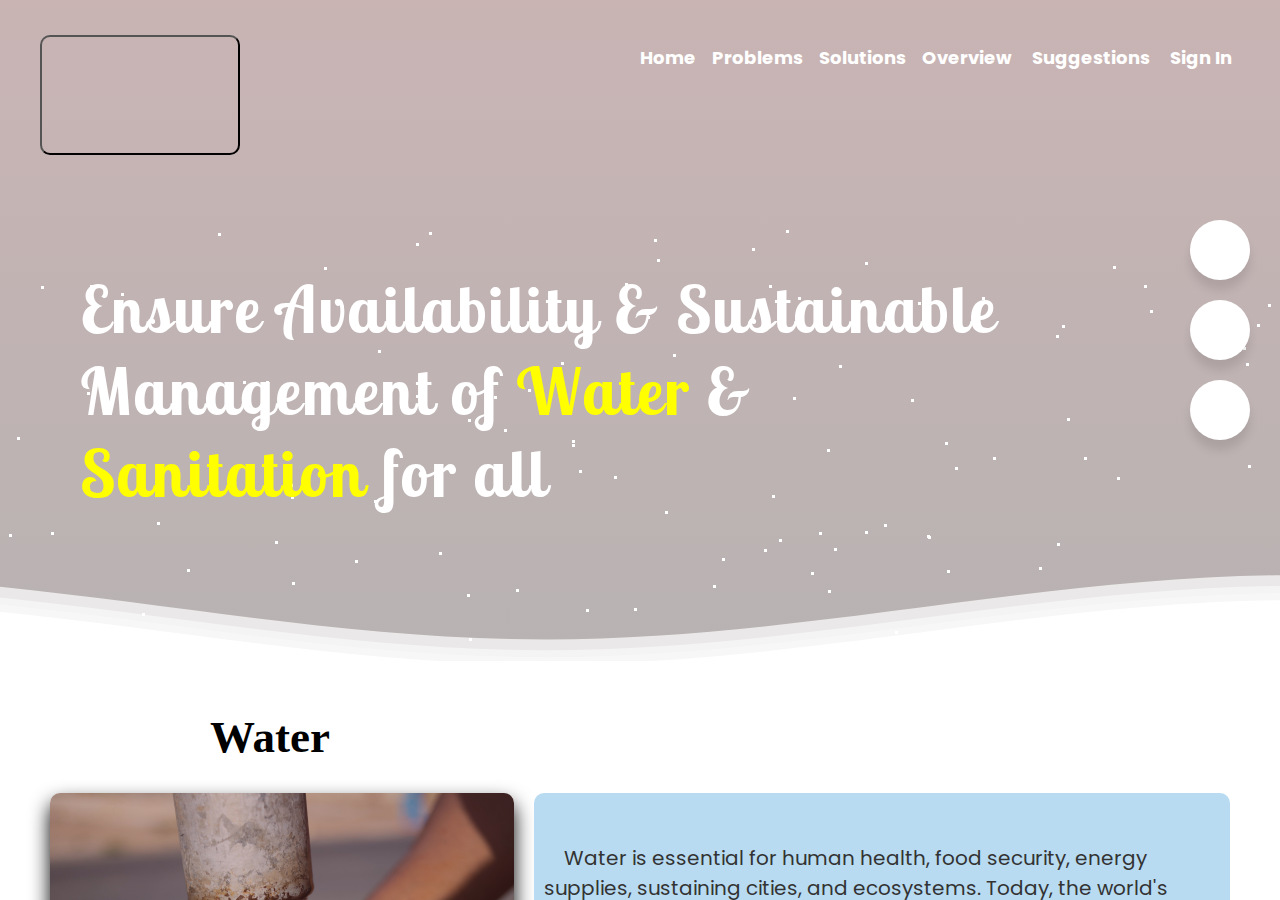
==== Index.html @ 3f7d1d8a "link" ====
<html>
    <head>

        <title>Save Aqua For a Better Future</title>

        <meta name="viewport" content="device-width,initial-scale=1">

        <link rel="stylesheet" href="Index1.css">
        <link rel="stylesheet" href="Index2.css">
        <link rel="stylesheet" href="Index3.css">
        <link rel="stylesheet" href="Index4.css">
        <link rel="stylesheet" href="Index5.css">

        <link rel="preconnect" href="https://fonts.googleapis.com">
        <link rel="preconnect" href="https://fonts.gstatic.com" crossorigin>
        <link href="https://fonts.googleapis.com/css2?family=Lobster+Two:ital@1&display=swap" rel="stylesheet">

        <link href='https://fonts.googleapis.com/css?family=Poppins' rel='stylesheet'>

        <script src="https://kit.fontawesome.com/a54d2cbf95.js" ></script>

        <link rel="shortcut icon" type="image" href="Images/waterdrop.png" />
        
        
    </head>
    <body>

      <div class="loadack">
        <div id="loader">
        </div>
      </div>

        <div id="hero">
            <div class="nav-bar">
                    <div class="nav-logo">
                        <a href="Index.html"><button class="btn button1"></button></a>
                    </div>
                    <div class="nav-links" id="nav-links">

                        <i id="to-top" class="fas fa-times-circle" onclick="closeMenu()"></i>

                        <ul>
                          <div class="dropdown">
                            <li><a id="link1" href="Index.html" class="hometab">Home</a>
                              <div class="dropdown-content">
                                <a href="#container1">Water</a>
                                <a href="#container4">Sanitation</a>
                                <a href="#container6">Importance</a>
                                <a href="#container7">Water Resources</a>
                              </div>
                          </div>  
                          </li>

                          <div class="dropdown">
                            <li><a id="link1" href="Problems/problem.html">Problems</a>
                              <div class="dropdown-content">
                                <a href="Problems/Problem.html#problemcon1">Water pollution</a>
                                <a href="Problems/Problem.html#problemcon2">water contamination ways</a>
                                <a href="Problems/Problem.html#problemcon3">Poor Sanitation</a>
                                <a href="Problems/Problem.html#problemcon4">Causes of poor sanitation</a>
                              </div>
                          </div>  
                            </li>

                          <div class="dropdown">
                            <li><a id="link1" href="Solutions/solutions.html">Solutions</a>
                              <div class="dropdown-content">
                                <a href="Solutions/solutions.html#sol1">Water</a>
                                <a href="Solutions/solutions.html#sol2">Sanitation</a>
                              </div>
                          </div>  
                            </li>

                            <li><a id="link1" href="Overview/Overview.html">Overview</a>
                            </li>

                            <li><a id="link1" href="Suggestions/Suggestions.html">Suggestions</a>
                            </li>

                            <li><a id="link1" href="login.php">Sign In</a>
                            </li>

                        </ul>
                    </div>

                    <i id="to-top" class="fas fa-bars" onclick="showMenu()"></i>

                    <div class="head">
                      <div class="media-icons ">
                        <div class="wrapper">
                            <div class="button">
                                <div class="icon">
                                <i class="fab fa-facebook-f"></i>
                                </div>
                                <a href="https://www.facebook.com/Save-Aqua-For-A-Better-Future-103062902125632">
                            <span>Facebook</span></a>
                            </div>
                
                            <div class="button">
                                <div class="icon">
                                <i class="fab fa-youtube"></i>
                                </div>
                                <a href="https://www.youtube.com/channel/UCUl_fnrluEpWDQ3urYv_iQg">
                            <span>YouTube</span></a>
                            </div>

                            <div class="button">
                              <div class="icon">
                              <i class="fa fa-globe"></i>
                              </div>
                              <a href="https://sdgs.un.org/goals/goal6">
                          <span>SDG GOAL</span></a>
                          </div>
                
                        </div>
                        </div>
                    </div>

                 </div>

            <div id="stars"></div>

            <div class="banner-title">
                  <h1> Ensure Availability & Sustainable<br>
                       Management of <span>Water</span> & <span>Sanitation</span> for all</h1>
            </div>

            <svg class="waves" xmlns="http://www.w3.org/2000/svg" xmlns:xlink="http://www.w3.org/1999/xlink" viewBox="0 24 150 28" preserveAspectRatio="none" shape-rendering="auto">

              <defs><path id="gentle-wave" d="M-160 44c30 0 58-18 88-18s 58 18 88 18 58-18 88-18 58 18 88 18 v44h-352z" /></defs>

              <g class="parallax">

                  <use xlink:href="#gentle-wave" x="48" y="0" fill="rgba(255,255,255,0.7" />

                  <use xlink:href="#gentle-wave" x="48" y="3" fill="rgba(255,255,255,0.5)" />

                  <use xlink:href="#gentle-wave" x="48" y="5" fill="rgba(255,255,255,0.3)" />

                  <use xlink:href="#gentle-wave" x="48" y="7" fill="#fff" />

              </g>

            </svg>

            <div id="container1">
                <div class="contents">
                    <h1>Water</h1>

                    <div class="container1a">

                    <div class="container1b">
                      <h4>"If there is magic on this planet,<br> it is contained in water"</h4>
                    </div>

                    <div class="container1c">
                    <p> 
                        &nbsp;&nbsp;&nbsp;&nbsp;Water is essential for human health, food security, energy supplies, sustaining cities, and ecosystems.
                        Today, the world's water systems are facing a growing crisis, threatened by overuse, pollution, and climate change. 
                        Communities all over the world are experiencing extreme events, droughts, and floods.
                        <br><br>
                        &nbsp;&nbsp;&nbsp;&nbsp;You can't live without water. No one can survive without water. But recently, it turns out that people 
                        in big cities don't care about the problem. But still, there are many places on earth where people can't even get safe drinking water 
                        and also without water there will be a huge disaster in health of people. Being a responsible human being it is our duty 
                        to protect the entire water system of the planet earth.
                        </p>
                      </div>
                      </div>
                </div>
            </div>

            <div class="container2">
                <div class="contents">
                        <p>Distribution of the Earth’s Water
                        The Earth is known as the "Blue Planet" because water covers 71 percent of its surface. 
                        Water may also be found under the earth's surface and as water vapor in the atmosphere. Water is a scarce resource.
                        The world contains a lot of water, but only a tiny fraction of it (approximately 0.3 percent) is useable by people.
                        </p>
                </div>
                <div id="stars"></div>
            </div>

            <div class="break"></div>            

            <div class="container3">
                <div class="contents">
                    <div class="slider">
                        <div class="slides">
                             <input type="radio" name="radio-btn" id="radio1">
                             <input type="radio" name="radio-btn" id="radio2">
                             <input type="radio" name="radio-btn" id="radio3">
                             <input type="radio" name="radio-btn" id="radio4">
          
                             <div class="slide first">
                               <img src="Images/6.jpg" alt="">
                             </div>
          
                             <div class="slide">
                              <img src="Images/5.jpg" alt="">
                            </div>
          
                            <div class="slide">
                              <img src="Images/4.jpg" alt="">
                            </div>
          
                            <div class="slide">
                              <img src="Images/3.jpg" alt="">
                            </div>
          
                            <div class="navigation-auto">
                              <div class="auto-btn1"></div>
                              <div class="auto-btn2"></div>
                              <div class="auto-btn3"></div>
                              <div class="auto-btn4"></div>
                            </div>        
                        </div>
                            <div class="navigation-manual">
                              <label for="radio1" class="manual-btn"></label>
                              <label for="radio2" class="manual-btn"></label>
                              <label for="radio3" class="manual-btn"></label>
                              <label for="radio4" class="manual-btn"></label>
                            </div>
                          </div>
                          <div id="stars"></div>
                </div>
            </div>

            <div class="main1">
            <div id="container4">
                <div class="contents">
                    <h1>Sanitation</h1>
                  <p>
                    &nbsp; &nbsp; &nbsp;Sanitation is the process of keeping places clean and healthy, especially by providing a sewage system 
                    and a clean water supply. Preventing human contact with feces is part of sanitation, as is hand washing with soap. 
                    Sanitation systems aim to protect human health by providing a clean environment that will stop the transmission of disease, 
                    especially through the fecal–oral route.<br><br>
                    &nbsp; &nbsp; &nbsp;For example, diarrhea, a main cause of malnutrition and stunted growth in 
                    children, can be reduced through adequate sanitation. Basic sanitation entails having access to facilities for the safe disposal of 
                    human waste (feces and urine), as well as the ability to maintain sanitary conditions through garbage 
                    collection, industrial/hazardous waste management, and wastewater treatment and disposal.
                  </p>
                </div>
            </div>
          </div>
            
            <div class="container11">
              <div class="container12">
              <img src="Images/7.jpg" alt="">
              <div id="stars"></div>
            </div>
            </div>

            <div class="main2">
            <div id="container6">
                <div class="contents">
                  <h1>Importance Of Water & Sanitation</h1>
                  <p>
                    
                    <span id="s1">Did you know that each year, nearly 2.2 billion people do not have the access to safe and clean water?</span>
                    <br><br>
                    &nbsp;&nbsp;&nbsp;And furthermore nearly 1.37 billion people do not have handwashing facilities at home.
                    Lots of people across the world continue to lack access to safe and clean drinking water. Human existence depends on clean water.
                    Access to clean and safe water help people to stay healthy and protected from illness, grow food and prosper in vulnerable areas.
                    <br><br><br>
                    <span id="s2">Safe drinking water and lack of sanitation affect all aspects of life:</span> 
                    <br><br>
                    <span id="s1">• Access to safe drinking water affects health </span>
                    <br><br>
                    &nbsp;&nbsp;&nbsp;&nbsp;&nbsp;&nbsp;Almost two billion people worldwide depend on health facilities without adequate services, base water. 
                    As we all know, washing hands with soap has proven to be one of the best preventative measures available to save lives, but the reality 
                    is that globallyone in six healthcare facilities (16%) is healthy without functional hand sanitizer at the point of 
                    service or toilet.
                    <br><br>
                    <span id="s1">• Access to drinking water affects education </span>
                    <br><br>
                    &nbsp;&nbsp;&nbsp;&nbsp;&nbsp;&nbsp;Without drinking water, children often mustmiss school (584 million children lack basic 
                    drinking water in school), fall behind and drop out of school. Access to basic water, sanitation and hygiene (WASH) is 
                    widely recognized as an essential part of a healthy learning environment. For adolescent girls, schools provide an important entry 
                    point to overcome barriers to menstrual hygiene management (MHM), especially if they are struggling to manage their periods with 
                    dignity and confidence in an unsuccessful school environment. not full MHM support, let alone privacy, cleanliness and secure facilities.
                  
                  </p>
                    
                </div>
            </div>
            </div>

            <div class="container13">
              <div class="container13a">
                <h4>"A drop of water is worth more than<br>a sack of gold to a thirsty man"</h4>
                <div id="stars"></div>
              </div>
              <div class="container13b">   
                <h4>"You will never solve poverty without solving <br>water and sanitation"</h4>   
                <div id="stars"></div>         
              </div>
            </div>

            <div class="main3">
            <div id="container7">
              <div class="contents">
                <h1>Water Resources</h1>
                       <p>
                        &nbsp;&nbsp;&nbsp;&nbsp;&nbsp;&nbsp;Water resources are natural resources of water that are potentially useful as a source of water supply. 
                        Natural sources of fresh water include surface water, under river flow, groundwater and frozen water. Artificial sources of fresh water can 
                        include treated wastewater (reclaimed water) and desalinated seawater.
                        <br><br>
                        &nbsp;&nbsp;&nbsp;&nbsp;&nbsp;&nbsp;Of these, the resources most available for use are the waters of the oceans, rivers, and lakes other 
                        available water resources include groundwater and deep subsurface waters and glaciers and permanent snowfields. We are responsible for 
                        protect those water resources. 
                       </p>
              </div>
          </div>
          </div>

          <div class="container5">
            <div class="contents">
                <div class="slider">
                    <div class="slides">
                         <input type="radio" name="radio-btn" id="radio5">
                         <input type="radio" name="radio-btn" id="radio6">
                         <input type="radio" name="radio-btn" id="radio7">
                         <input type="radio" name="radio-btn" id="radio8">
      
                         <div class="slide first">
                           <img src="Images/10.jpg" alt="">
                         </div>
      
                         <div class="slide">
                          <img src="Images/11.jpg" alt="">
                        </div>
      
                        <div class="slide">
                          <img src="Images/12.jpg" alt="">
                        </div>
      
                        <div class="slide">
                          <img src="Images/13.jpg" alt="">
                        </div>
      
                        <div class="navigation-auto">
                          <div class="auto-btn1"></div>
                          <div class="auto-btn2"></div>
                          <div class="auto-btn3"></div>
                          <div class="auto-btn4"></div>
                        </div>        
                    </div>
                        <div class="navigation-manual">
                          <label for="radio5" class="manual-btn"></label>
                          <label for="radio6" class="manual-btn"></label>
                          <label for="radio7" class="manual-btn"></label>
                          <label for="radio8" class="manual-btn"></label>
                        </div>
                      </div>
                      <div id="stars"></div>
            </div>
        </div>

        <div></div>

        <div class="container8">
          <div class="contents">
            <a href="Index.html"><button class="top"><img src="https://cdn2.iconfinder.com/data/icons/music-player-icons-filled/46/Drop_Up-512.png" alt=""></button></a>
          </div>
      </div>

      <section  class="back">
        <hr class="line">
         
        <div class="contact">
                  <div id="content1"><span class="contacttext">CONTACTS</span><pre class="underline">__________________________</pre>
                  <span class="allto">All to contact us</span></div>
         
                  <div id="content2">
                  <div class="contactinfo">
                  <h4>Our Address</h4>
                    <ul style="list-style:none; text-align:center;">
                       <li>
                           <i class="fa fa-map-marker fa-lg"></i>&nbsp
                              NSBM Green University<br>
                       Pitipana - Thalagala Rd,<br> Homagama</li><br>
         
                      <li><i class="fa fa-phone"></i>&nbsp +1 - 2344567890</li><br>
         
                      <li><i class="fa fa-envelope"></i>&nbsp saveaqua2021@gmail.com</li>
                    </ul>
                  </div>
                  </div>
         
        <div id="content3" action="" method="">
          <h4>Write To Us</h4>
          <br>
          <p>
             How can we protect water?<br>
             What are the benefits of proper sanitation?<br> 
             Do you have any ideas, suggestions, questions or anything?<br>
             You are free to write anything for us...
          </p>
          <br>
          <a href="Suggestions/Suggestions.html"><input type="submit" name="send" class="btn2" style="visibility: visible;" value="WRITE"></a>
        </div>
        </div>

        </section>
         
        <div class="container">
         
          <div id="content10">
            <h2>Useful Links</h2>
            <br>
            <p>
            <ul>
              <li><a href="Index.html" class="hometab"><i class="fas fa-home"></i></i></i>&nbsp;Home</a></li>
              <li><a href="Problems/problem.html"><i class="fas fa-question"></i></i>&nbsp;Problems</a></li>
              <li><a href="Solutions/Solutions.html"><i class="fas fa-tools"></i></i>&nbsp;Solutions</a></li>
              <li><a href="Overview/Overview.html"><i class="fas fa-search"></i></i>&nbsp;Overview</a></li>
              <li><a href="Suggestions/Suggestions.html"><i class="fas fa-comments"></i></i>&nbsp;Suggestions</a></li>
            </ul>
          </p>
          </div>
          <div id="content12">
            <h2>Follow Us</h2>
            <br>
                <ul>
                  <li><a href="https://www.facebook.com/Save-Aqua-For-A-Better-Future-103062902125632"><i class="fab fa-facebook"></i>&nbsp;Facebook</a></li>
                  <li><a href="https://www.youtube.com/channel/UCUl_fnrluEpWDQ3urYv_iQg"><i class="fab fa-youtube"></i>&nbsp;YouTube</a></li>
                  <li><a href="mailto:saveaqua2021@gmail.com"><i class="fas fa-envelope"></i>&nbsp;Gmail</a></li>
                  <li><a href="https://sdgs.un.org/goals/goal6"><i class="fas fa-globe-americas"></i>&nbsp;SDG</a></li>
                </ul>
          </div>
            <div id="content13">
          <h2>Technologies</h2><br>
          <ul>
              <li>HTML</li><br>
              <li>CSS</li><br>
              <li>PHP</li><br>
              <li>SQL</li><br>
              <li>Bootstrap</li><br>
        
            </ul>
         
        </div>

          <div class="footer">
            <h3>Copyright © 2021 - Designed & Developed by <span>WEB Application Development Group 07</span><h3></div>
              <div id="stars"></div>
        </div>

    

        </div>

        <script>

          let spinnerWrapper = document.querySelector('.loadack');
           
           window.addEventListener('load', function () {
          spinnerWrapper.parentElement.removeChild(spinnerWrapper);
          });
           
          </script>

        

        <script src="Index.js"></script> 

      <script>
          var show = document.getElementById("nav-links")
          function showMenu()
          {
               show.style.right="0";
          }
          function closeMenu()
          {
               show.style.right="-200px";
          }
      </script>


    </body>
</html>
---- Index1.css ----
.nav-links ul
{
    display: inline;
    float: right;
}
.nav-links ul li
{
    list-style: none;
    display: inline-block;
    padding: 4px 8px;
}
.nav-links ul a
{
    color: white;
    text-decoration: none;
    font-size: 18;
    font-family:'Poppins';
    font-weight: bold;
}
.nav-links ul li::after
{
    content: '';
    width: 0;
    height: 2px;
    background: yellow;
    display: block;
    margin: auto;
    transition: 0.5s;
}
.nav-links ul li:hover::after
{
    width: 100%;
}
.banner-title h1
{
    font-size: 65px;
    margin-bottom: 30px;
    margin-left: 40px;
    margin-right: 250px;
    font-weight: bold;
    font-family: 'Lobster Two', cursive;
    letter-spacing: 2;
}
.banner-title h1 span
{
    color: yellow;
    font-family: 'Lobster Two', cursive;
}
.nav-bar .fas
{
    margin: 45px 23px;
    display: block;
    color: white;
    font-size: 30px;
    cursor: pointer;
    padding: 8px;
}

.contents a
{
    text-decoration: none;
    color: black;
    font-size: 13px;
    margin: 0 10px;
}
.contents p
{
    margin-top: 10px;
    padding-top: 40px;
}
.nav-bar .fas
{
    display: none;
}
.container10 h3
{
    color: white;
    margin-top: 40px;
    text-align: center;
}
#container1 h1
{
    margin-top: 40px;
    margin-left: 200px;
    font-weight: 700;
    font-size: 45;
    font-family: 'Kaisei HarunoUmi', serif;
}
.container1b h4
{
    font-size: 24;
    font-family: montserrat;
    color: white;
    text-align: center;
    padding-top: 350px;
    font-weight: bold;
}
.container1c p
{
    font-family:'Poppins';
    font-size: 20;
    margin-left: 10px;
}
.container2 p
{
    text-align: center;
    font-weight: bold;
    font-family:'Poppins';
    font-size: 24;
    margin-left: 100px;
    margin-right: 100px;
    margin-top: 30px;
    line-height: 1.2;
    color: white;
}
#container4 p
{
    font-family:'Poppins';
    margin-left: 150px;
    margin-right: 150px;
    margin-top: 30px;
    font-size: 20;
}
#container4 h1
{
    margin-top: 40px;
    margin-left: 200px;
    font-weight: 700;
    font-size: 45;
    font-family: 'Kaisei HarunoUmi', serif;
}
#container6 p
{
    font-family:'Poppins';
    margin-left: 150px;
    margin-right: 150px;
    margin-top: 30px;
    font-size: 18;
    line-height: 1.3;
}
#container6 h1
{
    margin-top: 40px;
    margin-left: 200px;
    font-weight: 700;
    font-size: 45;
    font-family: 'Kaisei HarunoUmi', serif;
}
#container6 p #s1
{
    font-size: 26;
    font-weight: bold;
}
#container6 p #s2
{
    font-size: 24;
    font-weight: bold;
}
#container7 h1
{
    margin-top: 40px;
    margin-left: 200px;
    font-weight: 700;
    font-size: 45;
    font-family: 'Kaisei HarunoUmi', serif;
}
#container7 p
{
    font-family:'Poppins';
    margin-left: 150px;
    margin-right: 150px;
    font-size: 22;
}
.container12 img
{
    width: 100%;
    height: auto;
    border-radius: 10px;
}
.container13a h4
{
    font-size: 24;
    font-family: montserrat;
    color: white;
    text-align: center;
    padding-top: 430px;
    font-weight: bold;
}
.container13b h4
{
    font-size: 24;
    font-family: montserrat;
    color: white;
    text-align: center;
    padding-top: 400px;
    font-weight: bold;
}
#content10 a
{
    text-decoration: none;
    color: white;
}
#content10 a:hover
{
    color: yellow;
    font-weight: bold;
}
#content12 a
{
    text-decoration: none;
    color: white;
}
#content12 a:hover
{
    color: yellow;
    font-weight: bold;
}
---- Index2.css ----
*
{
    margin: 0;
    padding: 0;
    font-family: sans-serif;
}
#hero
{
    height: 100vh;
    width: 100%;
    background-image:linear-gradient(rgba(121, 67, 67, 0.4),rgba(0,0,0,0.3)),url(Images/2.jpg);
    background-position: center;
    background-size: cover;
    overflow-x: hidden;
    position: relative;
}
.nav-bar
{
    display: flex;
    padding: 40px 40px;
}
.nav-links
{
    flex: 1;
}
.banner-title
{
    margin-left: 40px;
    margin-top: 40px;
    margin-bottom: 120px;
    height: 180px;
    color: white;
    position: relative;
}
.break
{
    height: 100px;
    background-color: rgb(184, 219, 241);
}
#container1
{
    height: 700px;
    background-color: white;
    position: relative;
}
.container1a
{
    display: flex;
}
.container1b
{
    width: 40%;
    background-image:linear-gradient(rgba(121, 67, 67, 0.4),rgba(0,0,0,0.3)),url(Images/1.jpg);
    background-position: center;
    background-size: cover;
    height: 500px;
    margin-left: 40px;
    margin-top: 30px;
    border-radius: 10px;
    box-shadow: 0 10px 20px black;
}
.container1c
{
    width: 60%;
    height: 500px;
    margin-left: 20px;
    margin-right: 40px;
    margin-top: 30px;
    border-radius: 10px;
    background-color: rgb(184, 219, 241);
}
.contents
{
    padding: 10px;
}
.container2
{
    height: 300px;
    background-image: linear-gradient(rgba(121, 67, 67, 0.4),rgba(0,0,0,0.3)),url(Images/Back.jpg);
    background-repeat: no-repeat;
    background-size: cover;
    position: relative;
    max-width: none;
}
.container3
{
    height: 100vh;
    display: flex;
    justify-content: center;
    align-items: center;
    background-color: rgb(184, 219, 241);
}
.main1
{
    background-color: rgb(184, 219, 241);
    height: 700px;
}
#container4
{
    height: 650px;
    background-color: white;
    position: relative;
    margin: 0px 80px 50px 80px;
    border-radius: 10px;
}
.container5
{
    height: 100vh;
    display: flex;
    justify-content: center;
    align-items: center;
    background-color: rgb(184, 219, 241);
    position: relative;
}
.main2
{
    background-color: rgb(184, 219, 241);
    height: 1050px;
}
#container6
{
    height: 1000px;
    background-color: white;
    position: relative;
    margin: 0px 80px 50px 80px;
    border-radius: 10px;
}
.main3
{
    background-color: rgb(184, 219, 241);
    height: 650px;
}
#container7
{
    height: 600px;
    background-color: white;
    position: relative;
    margin: 0px 80px 50px 80px;
    border-radius: 10px;
}
.container8
{
    background-color: rgb(184, 219, 241);
    height: 45px;
}
.container11
{
    height: 600px;
    background-color: rgb(184, 219, 241);
}
.container12
{
    margin-left: 200px;
    margin-right: 200px;
    border: 2px solid white;
    border-radius: 10px;
    box-shadow: 0 10px 20px black;
}
.container13
{
    height: 600px;
    display: flex;
    background-color: rgb(184, 219, 241);
}
.container13a
{
    width: 40%;
    height: 550px;
    margin-left: 40px;
    border-radius: 10px;
    background-image: linear-gradient(rgba(121, 67, 67, 0.4),rgba(0,0,0,0.3)),url(Images/9.jfif);
    background-repeat: no-repeat;
    background-size: cover;
    box-shadow: 0 10px 20px black;
}
.container13b
{
    width: 55%;
    height: 500px;
    margin-left: 20px;
    margin-right: 40px;
    border-radius: 10px;
    background-image: linear-gradient(rgba(121, 67, 67, 0.4),rgba(0,0,0,0.3)),url(Images/8.jpg);
    background-repeat: no-repeat;
    background-size: cover;
    box-shadow: 0 10px 20px black;
}
#c1
{
    width: 100%;
}
#c2
{
    width: 100%;
}
#c3
{
    width: 100%;
}
#c4
{
    width: 100%;
}
#c5
{
    width: 100%;
}
---- Index3.css ----
.container8 .top
{
    border-radius: 5px;
    position: absolute;
    right: 5px;
}
.container8 .top img
{
    height: 30px;
    width: 30px;
}
.btn
{
    width: 200px;
    height: 120px;
    top: -30px;
    left: 0px;
    position: relative;
    border-radius: 10px;
    margin-top: 25px;
    display: block;
}
.btn:hover 
{
    transform: scale(0.98);
}
.button1
{
    background: url(Images/logo.png);
    background-repeat: no-repeat;
    background-size: cover;
}


/*Image slider*/

.slider
{
    width: 800px;
    height: 500px;
    border-radius: 10px;
    overflow: hidden;
}
.slides
{
    width: 500%;
    height: 500px;
    display: flex;
    border-radius: 10px;
}
.slides input
{
    display: none;
}
.slide
{
    width: 20%;
    transition: 2s;
}
.slide img
{
    width: 800px;
    height: 500px;
    border-radius: 10px;
}
.navigation-manual
{
    position: absolute;
    width: 800px;
    margin-top: -40px;
    display: flex;
    justify-content: center;
}
.manual-btn
{
    border: 2px solid white;
    padding: 5px;
    border-radius: 10px;
    cursor: pointer;
    transition: 1s;
}
.manual-btn:not(:last-child)
{
    margin-right: 40px;
}
.manual-btn:hover
{
    background: white;
}
#radio1:checked ~ .first
{
    margin-left: 0;
}
#radio2:checked ~ .first
{
    margin-left: -20%;
}
#radio3:checked ~ .first
{
    margin-left: -40%;
}
#radio4:checked ~ .first
{
    margin-left: -60%;
}
.navigation-auto
{
    position: absolute;
    display: flex;
    width: 800px;
    justify-content: center;
    margin-top: 460px;
}
.navigation-auto div
{
    border: 2px solid white;
    padding: 5px;
    border-radius: 10px;
    transition: 1s;
}
.navigation-auto div:not(:last-child)
{
    margin-right: 40px;
}
#radio1:checked ~ .navigation-auto .auto-btn1
{
    background: white;
}
#radio2:checked ~ .navigation-auto .auto-btn2
{
    background: white;
}
#radio3:checked ~ .navigation-auto .auto-btn3
{
    background: white;
}
#radio4:checked ~ .navigation-auto .auto-btn4
{
    background: white;
}
#radio5:checked ~ .first
{
    margin-left: 0;
}
#radio6:checked ~ .first
{
    margin-left: -20%;
}
#radio7:checked ~ .first
{
    margin-left: -40%;
}
#radio8:checked ~ .first
{
    margin-left: -60%;
}
#radio5:checked ~ .navigation-auto .auto-btn1
{
    background: white;
}
#radio6:checked ~ .navigation-auto .auto-btn2
{
    background: white;
}
#radio7:checked ~ .navigation-auto .auto-btn3
{
    background: white;
}
#radio8:checked ~ .navigation-auto .auto-btn4
{
    background: white;
}

/*Waves starting*/

body {
    margin: 0;
}

h1 {
    font-family: Quicksand, "Segoe UI", sans-serif;
    font-weight: 300;
    font-size: 48px;
}

p {
    font-family: Quicksand, "Segoe UI", sans-serif;
    font-size: 14px;
    color: #333;
}

.header {
    position: relative;
    text-align: center;
    background: -o-linear-gradient(30deg, rgba(84, 58, 183, 1) 0%, rgba(0, 172, 193, 1) 100%);
    background: linear-gradient(60deg, rgba(84, 58, 183, 1) 0%, rgba(0, 172, 193, 1) 100%);
    color: #fff;
}

.inner-header {
    height: 65vh;
    width: 100%;
    margin: 0;
    padding: 0;
}

.content {
    position: relative;
    height: 20vh;
    text-align: center;
    background-color: #fff;
}

.flex {
    display: -webkit-box;
    display: -ms-flexbox;
    display: flex;
    -webkit-box-pack: center;
        -ms-flex-pack: center;
            justify-content: center;
    -webkit-box-align: center;
        -ms-flex-align: center;
            align-items: center;
    text-align: center;
}

.waves {
    position: relative;
    width: 100%;
    height: 15vh;
    margin-bottom: -7px;
    min-height: 100px;
    max-height: 100px;
}

.parallax > use {
    -webkit-animation: moveForever 25s cubic-bezier(.55, .5, .45, .5) infinite;
            animation: moveForever 25s cubic-bezier(.55, .5, .45, .5) infinite;
}

.parallax > use:nth-child(1) {
    -webkit-animation-delay: -2s;
            animation-delay: -2s;
    -webkit-animation-duration: 7s;
            animation-duration: 7s;
}

.parallax > use:nth-child(2) {
    -webkit-animation-delay: -3s;
            animation-delay: -3s;
    -webkit-animation-duration: 10s;
            animation-duration: 10s;
}

.parallax > use:nth-child(3) {
    -webkit-animation-delay: -4s;
            animation-delay: -4s;
    -webkit-animation-duration: 13s;
            animation-duration: 13s;
}

.parallax > use:nth-child(4) {
    -webkit-animation-delay: -5s;
            animation-delay: -5s;
    -webkit-animation-duration: 20s;
            animation-duration: 20s;
}

@-webkit-keyframes moveForever {
    0% {
        -webkit-transform: translate3d(-90px, 0, 0);
                transform: translate3d(-90px, 0, 0);
    }
    100% {
        -webkit-transform: translate3d(85px, 0, 0);
                transform: translate3d(85px, 0, 0);
    }
}

@keyframes moveForever {
    0% {
        -webkit-transform: translate3d(-90px, 0, 0);
                transform: translate3d(-90px, 0, 0);
    }
    100% {
        -webkit-transform: translate3d(85px, 0, 0);
                transform: translate3d(85px, 0, 0);
    }
}

@media (max-width : 768px) {
    h1 {
        font-size: 24px;
    }
    .content {
        height: 30vh;
    }
    .waves {
        height: 40px;
        min-height: 40px;
    }
}
/*Waves ending*/

/*Media Icons*/
.head
{
    overflow: hidden;
}
.media-icons 
{
    z-index: 888;
    position: absolute;
    right: 30px;
    top: 200px;
    display: flex;
    flex-direction: column;
    transition: 0.5s ease;
}
.media-icons a
{
    text-decoration: none;
}
.wrapper .button
{
    display: block;
    height: 60px;
    width: 60px;
    margin-top: 20px;
    overflow: hidden;
    background: #fff;
    border-radius: 50px;
    cursor: pointer;
    box-shadow: 0px 10px 10px rgba(0,0,0,0.1);
    transition: all 0.3s ease-out;
}
.wrapper .button:hover
{
    width: 200px;
}
.wrapper .button .icon
{
    display: inline-block;
    height: 60px;
    width: 60px;
    text-align: center;
    border-radius: 50px;
    box-sizing: border-box;
    line-height: 60px;
    text-align: center;
    transition: all 0.3s ease-out;
}
.wrapper .button:nth-child(1):hover .icon
{
    background: #426782;
}
.wrapper .button:nth-child(2):hover .icon
{
    background: rgb(219, 57, 57);
}
.wrapper .button:nth-child(3):hover .icon
{
    background: rgb(5, 5, 5);
}
.wrapper .button .icon i
{
    font-size: 25px;
    line-height: 60px;
}
.wrapper .button:hover .icon i
{
    color: #fff;
}
.wrapper .button span
{
    font-size: 20px;
    font-weight: 500;
    line-height: 60px;
    margin-left: 10px;
    font-weight: bold;
}
.wrapper .button:nth-child(1) span
{
    color: #426782;
}
.wrapper .button:nth-child(2) span
{
    color: rgb(219, 57, 57);
}
.wrapper .button:nth-child(3) span
{
    color: rgb(13, 13, 14);
}

/*Footer Responsive*/
:root {
    --main-radius: 5px;
    --main-padding: 5px;
  }
  html {
    scroll-behavior: smooth;
  }
  
  * {
    font-family: "Inter", sans-serif;
  }
  
  .container {
    display: grid;
    height: 50vh;
    grid-template-columns: 1fr 1fr 1fr ;
    grid-template-rows: 0.8fr 0.2fr;
    grid-template-areas:"content1 content2 content3"
    "footer footer footer";                    
    grid-gap: 0rem; 
    color: #e6e6e6;
    text-align: center;
  }
  h2, h3
  {
    margin-top: 3vh;
  }
  .container ul
  {
    text-align: center; 
    list-style-type:none;
    line-height: 1.8;
    margin-left: 10px;
  }
  #content13 ul
  {
    text-align: center; 
    list-style-type:none;
    line-height: 0.8;
    margin-left: 10px;
  }
  
  #content10 {
    background: #363940;
    grid-area: content1;
  }
  
  #content12 {
    background: #363940;
    grid-area: content2;
  }
  
  #content13 {
    background: #363940;
    grid-area: content3;
  }
  #content10 p, #content12 p, #content13 p
  {
      color: white;
  }
  
  .footer {
    background: #2d3035;
    grid-area: footer;
  }
  @media only screen and (max-width: 600px) {
    .container {
  
    height: 100vh;
      grid-template-columns: 1fr;
      grid-template-rows: 1fr 1fr 1fr 0.5fr ;
      grid-template-areas:
        "content1"
        "content2"
        "content3"
        "footer";
    }
    ul
    {
      margin-left: 10px;
      text-align: center;
  
    }
  }

  /*Write to us*/
  body{
    margin: 0;
    padding: 0;
  }
  *{
    font-family: montserrat;
  }
  .container h2
  {
    font: normal 26px 'poppins', cursive;
  }
  .contact{
  display: grid;
  height: 80vh; /*chage here to change height*/
  grid-template-columns: 1fr 1fr 1fr 1fr;
  grid-template-rows: 0.2fr 0.5fr;
  grid-template-areas: "content1 content1 content1 content1"
  "content2 content2 content3 content3";
  grid-gap: 0.2rem;
  }
  .line{
    border-top: 3px solid white;
  }
  .back{
    background: linear-gradient(
        rgba(70, 71, 77, 1),
        rgba(6,222,225,0.4)
      );
    color: white;
  }
  
  h4{
    font-size: 1.2rem;
  }
  
  .contacttext{
    font-size: 1.7rem;
    font-weight: bold;
  }
  
  .underline{
    text-decoration: underline;
  }
  
  .allto{
    font-size: 1.5rem;
  }
  
  
  #content1{
    padding: 2rem;
    text-align: center;
    grid-area: content1;
  }
  #content2{
    text-align: center;
    grid-area: content2;
  }
  #content3{
    text-align: center;
    grid-area: content3;
  }
  #content3 p
  {
      color: white;
  }
  
  .input-lg {
  height: 30px;
      padding: 10px 16px;
      font-size: 18px;
  }
  .form-control {
      outline: none;
      display: block;
      width: 90%;
      padding: 6px 12px;
      font-size: 14px;
      line-height: 1.42;
      color: rgba(187, 190, 201, 1);
      background-color: rgba(70, 71, 77, 0.9);
      border: 1px solid rgba(70, 71, 77, 1);
      border-radius: 4px;
  }
  .form-group {
      margin-bottom: 2%;
      margin-left: 5%;
      margin-right: 5%;
  }
  
  .btn2 {
      letter-spacing: 1.5px;
      border: none;
      padding: 6px 12px;
      margin-bottom: 0;
      font-size: 14px;
      font-weight: 400;
      text-align: center;
      width: 20vw;
      color: white;
      background-color: rgba(70, 71, 77, 0.9);
      border: 1px solid rgba(70, 71, 77, 0.9);
      border-radius: 4px;
  }
  .btn2:hover
  {
    background-color: #5390F5;
  }
  
  
  @media (max-width: 700px)  {
  
  .contact{
    width: 100vw;
    height: 132vh;
    grid-template-columns: 1fr;
    grid-template-rows: 0.3fr 0.4fr 0.6fr;
    grid-template-areas: "content1"
    "content2"
    "content3";
  }
  
  }
  @media (max-width: 900px)  
  {
  
  .contact
  {
    width: 100vw;
    height: 132vh;
    grid-template-columns: 1fr;
    grid-template-rows: 0.3fr 0.4fr 0.6fr;
    grid-template-areas: "content1"
    "content2"
    "content3";
  }

  @media (max-width: 300px)  
  {
  
    .contact
    {
      width: 60vw;
      height: 162vh;
    }
  
  }

}

/*dropdown*/

.dropdown {

    float: left;
    overflow: hidden;

  }

  .dropdown-content {

    margin-top: 10px;
    display: none;
    position: absolute;
    background: rgba(0,0,0,0.3);
    min-width: 160px;
    box-shadow: 0px 8px 16px 0px rgba(0,0,0,0.2);
    z-index: 1;

  }


  .dropdown-content a {

    float: none;
    color: black;
    padding: 6px 8px;
    text-decoration: none;
    display: block;
    text-align: left;

  }

  .dropdown-content a:hover {

    background-color: #ddd;
    color: black;

  }
  
  .dropdown:hover .dropdown-content {

    display: block;

  }


  /*responsive dropdown*/

  @media screen and (max-width: 800px) {

    .dropdown .dropbtn {

      display: none;

    }



  }
   @media screen and (max-width: 800px) {

    .dropdown {float: none;}
    .dropdown-content {position: relative;}
    .dropdown .dropbtn 
    {
      display: block;
      width: 100%;
      text-align: left;

    }

  }
 

  @media screen and (max-width: 600px) {

    .dropdown .dropbtn {

      display: none;

    }



  }


  @media screen and (max-width: 600px) {

    .dropdown {float: none;}
    .dropdown-content {position: relative;}
    .dropdown .dropbtn 
    {
      display: block;
      width: 100%;
      text-align: left;

    }

  }

  /*Loading screen*/
  .loadack{
    background-color: #262626;
    width: 100%;
    height: 100%;
    position: absolute;
    z-index: 1;
    }
     
    #loader {
     
      position: absolute;
      left: 50%;
      top: 50%;
      z-index: 1;
      width: 40px;
      height: 40px;
      margin: -76px 0 0 -76px;
      border: 16px solid white;
      border-radius: 50%;
      border-top: 16px solid ;
      -webkit-animation: spin 1s linear infinite;
      animation: spin 1s linear infinite;
    }
     
    @-webkit-keyframes spin {
      0% { -webkit-transform: rotate(0deg); }
      100% { -webkit-transform: rotate(360deg); }
    }
     
    @keyframes spin {
      0% { transform: rotate(0deg); }
      100% { transform: rotate(360deg); }
    }
     
    /* Add animation to "page content" */
    .animate-bottom {
      position: relative;
      -webkit-animation-name: animatebottom;
      -webkit-animation-duration: 1s;
      animation-name: animatebottom;
      animation-duration: 1s
    }
     
    @-webkit-keyframes animatebottom {
      from { bottom:-100px; opacity:0 } 
      to { bottom:0px; opacity:1 }
    }
     
    @keyframes animatebottom { 
      from{ bottom:-100px; opacity:0 } 
      to{ bottom:0; opacity:1 }
    }
     
    #myDiv {
      display: none;
      text-align: center;
    }
---- Index4.css ----
@media (max-width: 2000px)
{
    .container11
    {
        height: auto;
    }
}

@media (max-width: 1900px)
{
    .container11
    {
        height: 1100px;
    }
}

@media (max-width: 1800px)
{
    .container11
    {
        height: 1000px;
    }
}

@media (max-width: 1700px)
{
    .container11
    {
        height: 900px;
    }
}

@media (max-width: 1600px)
{
    .container11
    {
        height: 800px;
    }
}

@media (max-width: 1400px)
{
    .container11
    {
        height: 700px;
    }
}


@media (max-width: 1200px)
{
    .banner-title
    {
        height: 300px;
    }
    .banner-title h1
    {
        margin-left: 40px;
        margin-right: 250px;
    }
    .media-icons 
    {
        top: 240px;
    }
    #container1
    {
        height: 800px;
    }
    .container1c
    {
        height: 650px;
    }
    .container1 h1
    {
        margin-left: 250px;
    }
    .container1c p
    {
        margin-top: 5px;
        line-height: normal;
    }
    .container2 p
    {
        text-align: center;
        font-weight: bold;
        font-size: 26;
        margin-right: 50px;
        margin-left: 50px;
        margin-top: 0px;
    }
    .container3
    {
        height: 600px;
    }
    #container4 h1
    {
        margin-left: 200px;
    }
    #container4 p
    {
        font-size: 22;
        margin-right: 100px;
        margin-left: 100px;
        margin-top: -20px;
    }
    .main1
    {
        height: 800px;
    }
    #container4
    {
        height: 750px;
    }
    .container5
    {
        height: auto;
    }
    .main2
    {
        height: 1260px;
    }
    #container6
    {
        height: 1210px;
    }
    #container6 h1
    {
        margin-left: 100px;
        margin-top: 50px;
    }
    #container6 p
    {
        font-size: 20;
        margin-right: 100px;
        margin-left: 100px;
        margin-top: -10px;
    }
    #container6 p #s1
    {
        font-size: 24;
    }
    #container6 p #s2
    {
        font-size: 24;
    }
    #container7
    {
        height: 650px;
    }
    #container7 h1
    {
        margin-left: 150px;
        margin-top: 0px;
    }
    .container11
    {
        height: 650px;
    }
    .container12
    {
        margin-left: 110px;
        margin-right: 110px;
    }
}


@media (max-width: 1000px)
{
    .banner-title
    {
        height: 200px;
    }
    .banner-title h1
    {
        margin-top: 50px;
        margin-left: 40px;
        margin-right: 80px;
        font-size: 58px;
        margin-left: 0px;
    }
    .media-icons 
    {
        top: 480px;
    }
    .wrapper .button
    {
        display: inline-block;
        margin-left: 10px;
    }
    .container1b h4
    {
        font-size: 18;
    }
    #container7
    {
        height: 500px;
    }
    #container7 h1
    {
        margin-left: 60px;
        margin-top: 50px;
    }
    #container7 p
    {
        margin-left: 80px;
        margin-right: 80px;
    }
    #container1
    {
        height: 900px;
    }
    .container1b
    {
        height: 400px;
    }
    .container1c
    {
        height: 720px;
    }
    #container1 h1
    {
        margin-left: 200px;
        font-weight: bold;
    }
    .container2 p
    {
        text-align: center;
        font-weight: bold;
        font-size: 26;
        margin-right: 20px;
        margin-left: 20px;
    }
    .main1
    {
        height: 750px;
    }
    #container4
    {
        height: 700px;
    }
    #container4 h1
    {
        margin-left: 200px;
        font-weight: bold;
    }
    #container4 p
    {
        font-size: 20;
        margin-right: 70px;
        margin-left: 70px;
    }
    .main2
    {
        height: 1300px;
    }
    #container6
    {
        height: 1250px;
    }
    #container6 h1
    {
        margin-left: 50px;
        margin-right: 50px;
        font-weight: bold;
        text-align: center;
    }
    #container6 p
    {
        font-size: 20;
        margin-right: 50px;
        margin-left: 50px;
        margin-top: -10px;
    }
    #container6 p #s1
    {
        font-size: 24;
    }
    #container6 p #s2
    {
        font-size: 26;
    }
    .main3
    {
        height: 750px;
    }
    #container7
    {
        height: 700px;
    }
    .container11
    {
        height: 550px;
    }
    .container12
    {
        margin-left: 90px;
        margin-right: 90px;
    }
    
}

@media (max-width: 900px)
{
    .banner-title
    {
        height: 200px;
    }
    .banner-title h1
    {
        margin-left: 40px;
        margin-right: 40px;
        font-size: 55;
    }
    .nav-links ul a
    {
        font-size: 16;
    }
    .nav-logo .btn
    {
        margin-left: -13px;
        margin-top: 40px;
        height: 100px;
        width: 180px;
    }
    .media-icons 
    {
        top: 500px;
    }
    #container1
    {
        height: 1050px;
    }
    .container1c
    {
        height: 880px;
    }
    .container1c p
    {
        font-size: 20;
    }
    .main1
    {
        height: 820px;
    }
    #container4
    {
        height: 770px;
    }
    .main2
    {
        height: 1420px;
    }
    #container6
    {
        height: 1370px;
    }
    .main3
    {
        height: 800px;
    }
    #container7
    {
        height: 750px;
    }
    .container11
    {
        height: 450px;
    }
    .container12
    {
        margin-left: 90px;
        margin-right: 90px;
    }
}

@media (max-width: 800px)
{

    .banner-title
    {
        position: relative;
        height: 250px;
    }
    .banner-title h1
    {
        font-size: 55px;
        margin-left: 0px;
        margin-left: 40px;
        margin-right: 40px;
    }
    .media-icons
    {
        top: 450px;
    }
    .container1b h4
    {
        margin-top: 0px;
        padding-top: 300px;
        font-size: 32;
    }
    #container7 h1
    {
        margin-left: 60px;
    }
    .nav-bar
    {
        padding: 10px 20px;
    }
    .fa-bars
    {
        position: absolute;
        right: 20px;
        top: 10px;
    }
    .nav-bar .fas
    {
        display: block;
        margin: 12px 10px;
        font-size: 22px;
        cursor: pointer;
    }
    .nav-links
    {
        height: 100vh;
        width: 200px;
        background: black;
        border-radius: 10px;
        top: 0;
        right: -200px;
        position: absolute;
        text-align: left;
        z-index: 2;
        transition: 0.5s;
    }
    .nav-links ul a
    {
        display: block;
        font-size: 18;
    }
    .nav-links ul li
    {
        display: block;
    }
    .main2
    {
        background-color: white;
        height: 1100px;
    }
    .main3
    {
        background-color: white;
        height: 500px;
    }
    #container1
    {
        height: 1250px;
    }
    .container1a
    {
        display: block;
    }
    .container1b
    {
        width: 90%;
    }
    .container1c
    {
        width: 90%;
        background-color: rgb(184, 219, 241);
        border-radius: 10px;
        margin-top: 60px;
        height: 600px;
        margin-left: 40px;
    }
    #container1 h1
    {
        margin-left: 200px;
        font-size: 36;
    }
    .container1c p
    {
        font-size: 22;
        margin-left: 10px;
    }
    .container2 p
    {
        text-align: center;
        font-weight: bold;
        font-size: 24;
        margin-right: 20px;
        margin-left: 20px;
    }
    .main1
    {
        background-color: white;
        height: 650px;
    }
    .main2
    {
        background-color: white;
        height: 1000px;
    }
    #container4
    {
        margin-left: 0px;
        margin-right: 0px;
        height: 600px;
        background-color: rgb(184, 219, 241);
    }
    #container4 h1
    {
        font-size: 30;
    }
    #container4 p
    {
        font-size: 19;
        margin-right: 40px;
        margin-left: 40px;
    }
    .container3, .container5
    {
        background-color: rgb(184, 219, 241);
    }
    .container5
    {
        margin-top: -20px;
    }
    #container6
    {
        height: 950px;
        border-radius: 0px;
        margin: 0px;
        background-color: rgb(184, 219, 241);
    }
    #container6 h1
    {
        text-align: center;
        font-size: 30;
    }
    #container6 p
    {
        font-size: 18;
        margin-right: 20px;
        margin-left: 20px;
        margin-top: -10px;
    }
    #container6 p #s1
    {
        font-size: 22;
    }
    #container6 p #s2
    {
        font-size: 20;
    }
    .main3
    {
        background-color: white;
        height: 700px;
    }
    #container7
    {
        height: 700px;
        border-radius: 0px;
        margin: 0px;
        background-color: rgb(184, 219, 241);
    }
    .container11
    {
        height: 480px;
        background-color: rgb(184, 219, 241);
        margin-top: -50px;
    }
    .container12
    {
        margin-left: 50px;
        margin-right: 50px;
    }
    .container13
    {
        height: 500px;
        background-color: rgb(184, 219, 241);
        margin-top: -50px;
    }
    .container13a
    {
        height: 450px;
        margin-top: 20px;
    }
    .container13b
    {
        height: 400px;
        margin-top: 20px;
    }
    .container13a h4
    {
        padding-top: 320px;
    }
    .container13b h4
    {
        padding-top: 280px;
    }
    
}

@media (max-width: 700px)
{
    .banner-title
    {
        height: 300px;
    }
    .banner-title h1
    {
        font-size: 53;
        margin-right: 20px;
        margin-left: 20px;
    }
    .media-icons
    {
        top: 490px;
    }
    #container1
    {
        height: 1380px;
    }
    .container1b
    {
        margin-left: 30px;
    }
    .container1c
    {
        height: 750px;
        margin-left: 30px;
    }
    .container2
    {
        height: 370px;
    }
    .main1
    {
        height: 700px;
    }
    #container4
    {
        height: 690px;
    }
    .container5
    {
        margin-top: 10px;
    }
    .main2
    {
        height: 1100px;
    }
    #container6
    {
        height: 1050px;
    }
    .main3
    {
        height: 680px;
    }
    #container7
    {
        height: 730px;
    }
    #container7 p
    {
        margin-left: 50px;
        margin-right: 50px;
    }
    .container11
    {
        height: 370px;
        padding-top: 50px;
    }
    .container12
    {
        margin-left: 50px;
        margin-right: 50px;
    }
    .container13
    {
        height: 450px;
    }
    .container13a
    {
        height: 400px;
        margin-top: 20px;
    }
    .container13b
    {
        height: 350px;
        margin-top: 20px;
    }
    .container13a h4
    {
        padding-top: 300px;
        font-size: 20;
    }
    .container13b h4
    {
        padding-top: 260px;
        font-size: 20;
    }
}

@media (max-width: 600px)
{
    #container1
    {
        height: 1300px;
    }
    .container1b
    {
        width: 85%;
    }
    .container1b h4
    {
        font-size: 28;
    }
    .container1c
    {
        height: 650px;
        width: 85%;
    }
    .container1c p
    {
        margin-left: 10px;
        margin-right: 10px;
        font-size: 20;
    }
    .main1
    {
        height: 670px;
    }
    #container4
    {
        height: 620px;
    }
    .main2
    {
        height: 1200;
    }
    #container6
    {
        height: 1200px;
    }
    #container6 p #s1
    {
        font-size: 24;
        font-weight: bold;
    }
    #container6 p #s2
    {
        font-size: 24;
        font-weight: bold;
    }
    #container7 p
    {
        margin: 0 10px;
    }
    .container11
    {
        height: 380px;
        padding-top: 100px;
    }
    .container12
    {
        margin-left: 30px;
        margin-right: 30px;
    }
    .container13
    {
        height: 1000px;
        display: block;
    }
    .container13a
    {
        margin-left: 50px;
        width: 80%;
        height: 600px;
    }
    .container13b
    {
        margin-left: 50px;
        width: 80%;
    }
    .container13a h4
    {
        padding-top: 510px;
        font-size: 21;
    }
    .container13b h4
    {
        padding-top: 270px;
        font-size: 21;
    }
}

@media (max-width: 550px)
{
    .banner-title
    {
        height: 350px;
    }
    .banner-title h1
    {
        margin-left: 20px;
    }
    .media-icons
    {
        top: 530px;
    }
    .main2
    {
        height: auto;
    }
    .main3
    {
        height: auto;
    }
    .container1c
    {
        height: 700px;
    }
    .container2
    {
        height: 300px;
    }
    .container2 p
    {
        font-size: 20;
    }
    .container3
    {
        height: 500px;
    }
    .main1
    {
        height: 620px;
    }
    #container4
    {
        height: 670px;
    }
    #container4 p
    {
        margin-left: 20px;
        margin-right: 20px;
        font-size: 18;
    }
    .container5
    {
        margin-top: 0px;
    }
    #container6
    {
        height: 1320px;
    }
    #container7 
    {
        height: 700px;
    }
    #container7 h1
    {
        font-size: 32;
    }
    #container7 p
    {
        font-size: 22;
    }
    .container11
    {
        height: 350px;
    }
    .container13
    {
        margin-top: -20px;
    }
}

@media (max-width: 500px)
{
    .banner-title
    {
        height: 350px;
    }
    .banner-title h1
    {
        font-size: 48;
    }
    .media-icons
    {
        top: 550px;
    }
    .main1
    {
        height: auto;
    }
    #container1
    {
        height: 1300px;
    }
    .container1b h4
    {
        font-size: 26;
    }
    .container1c 
    {
        height: 680px;
    }
    .container1c p
    {
        font-size: 18;
    }
    .container1 h1
    {
        margin-left: 150px;
        font-size: 30;
    }
    .container2
    {
        height: 380px;
    }
    .container2 p
    {
        text-align: center;
        font-weight: bold;
        font-size: 20;
        margin-right: 50px;
        margin-left: 50px;
        margin-top: 0px;
    }
    .container3
    {
        height: 500px;
    }
    #container4
    {
        height: 700px;
    }
    #container4 h1
    {
        margin-left: 100px;
        font-size: 30;
    }
    #container4 p
    {
        font-size: 18;
        margin-right: 20px;
        margin-left: 20px;
        margin-top: -20px;
    }
    #container6
    {
        height: 1260px;
    }
    #container6 h1
    {
        margin-left: 30px;
        margin-top: 10px;
        font-size: 30;
    }
    #container6 p
    {
        font-size: 18;
        margin-right: 5px;
        margin-left: 5px;
        margin-top: -10px;
        line-height: 1.2;
    }
    #container6 p #s1
    {
        font-size: 22;
        font-weight: bold;
    }
    #container6 p #s2
    {
        font-size: 22;
        font-weight: bold;
    }
    #container7
    {
        height: 550px;
    }
    #container7 h1
    {
        margin-left: 70px;
        margin-top: 0px;
    }
    #container7 p
    {
        font-size: 18;
    }
    .container11
    {
        height: 300px;
    }
    .container12 img
    {
        margin-top: 0px;
    }
}

@media (max-width: 420px)
{
    .banner-title h1
    {
        font-size: 40px;
        margin-left: -10px;
        margin-right: 10px;
    }
    .banner-title
    {
        height: 250px;
    }
    .media-icons
    {
        top: 450px;
    }
    #container1
    {
        height: 1280px;
    }
    .container1b
    {
        margin-left: 10px;
        width: 94%;
    }
    .container1c
    {
        margin-left: 10px;
        width: 94%;
        height: 650px;
    }
    #container1 h1
    {
        margin-left: 70px;
    }
    .container2
    {
        height: 280px;
    }
    .container2 p
    {
        text-align: center;
        font-weight: bold;
        font-size: 18;
        margin-right: 20px;
        margin-left: 20px;
        margin-top: -20px;
    }
    .container3
    {
        height: 500px;
    }
    #container4
    {
        height: 550px;
    }
    #container4 h1
    {
        margin-left: 70px;
    }
    #container4 p
    {
        font-size: 16;
        margin-right: 20px;
        margin-left: 20px;
        margin-top: -20px;
    }
    #container6
    {
        height: 880px;
    }
    #container6 h1
    {
        margin-left: 30px;
        margin-top: 0px;
    }
    #container6 p
    {
        font-size: 14;
        margin-right: 5px;
        margin-left: 5px;
        margin-top: -10px;
        line-height: 1.2;
    }
    #container6 p #s1
    {
        font-size: 18;
        font-weight: bold;
    }
    #container6 p #s2
    {
        font-size: 18;
        font-weight: bold;
    }
    #container7
    {
        height: 600px;
    }
    #container7 h1
    {
        margin-left: 30px;
        margin-top: 0px;
    }
    
}

@media (max-width: 400px)
{
    .banner-title
    {
        height: 250px;
    }
    .media-icons
    {
        top: 460px;
    }
    #container1
    {
        height: 1370px;
    }
    .container1c
    {
        height: 750px;
    }
    .container2
    {
        height: 330px;
    }
    .container3
    {
        height: 500px;
    }
    #container4
    {
        height: 650px;
    }
    #container6
    {
        height: 1020px;
    }
    #container7
    {
        height: 530px;
    }
    #container7 h1
    {
        font-size: 28;
    }
    #container7 p
    {
        font-size: 16;
    }
    .container11
    {
        height: 270px;
    }
    .container12
    {
        margin-left: 10px;
        margin-right: 10px;
    }
    .container13
    {
        height: 900px;
    }
    .container13a
    {
        margin-left: 30px;
        margin-top: -20px;
        height: 500px;
    }
    .container13b
    {
        margin-left: 30px;
        height: 300px;
    }
    .container13a h4
    {
        padding-top: 380px;
        font-size: 20;
    }
    .container13b h4
    {
        padding-top: 220px;
        font-size: 20;
    }
}

@media (max-width: 350px)
{
    .banner-title
    {
        height: 350px;
    }
    .media-icons 
    {
        top: 540px;
    }
    #container1
    {
        height: 1400px;
    }
    .container1b
    {
        height: 300px;
    }
    .container1b h4
    {
        font-size: 24;
        padding-top: 200px;
    }
    .container1c
    {
        height: 900px;
    }
    .container1 p
    {
        margin-left: 5px;
        margin-right: 5px;
    }
    .container2
    {
        height: 370px;
    }
    .container3
    {
        height: 500px;
    }
    #container4
    {
        height: 770px;
    }
    #container6
    {
        height: 1150px;
    }
    #container7
    {
        height: 570px;
    }
    .container11
    {
        height: 220px;
    }
}

@media (max-width: 300px)
{
    .banner-title h1
    {
        font-size: 36px;
        margin-left: -10px;
        margin-right: 10px;
        margin-top: -10px;
    }
    .banner-title
    {
        height: 330px;
    }
    .media-icons 
    {
        top: 510px;
    }
    #container1
    {
        height: 1230px;
    }
    .container1b
    {
        height: 250px;
        margin-left: 5px;
    }
    .container1b h4
    {
        font-size: 22;
        padding-top: 160px;
    }
    .container1c
    {
        height: 780px;
    }
    .container1c p
    {
        font-size: 15;
    }
    .container1 h1
    {
        margin-left: 70px;
        font-size: 25;
    }
    .container2 p
    {
        text-align: center;
        font-weight: bold;
        font-size: 16;
        margin-right: 20px;
        margin-left: 20px;
        margin-top: -20px;
    }
    .container3
    {
        height: 500px;
    }
    #container4 h1
    {
        margin-left: 30px;
        font-size: 25;
    }
    #container4
    {
        height: 560px;
    }
    #container4 p
    {
        font-size: 13;
        margin-right: 5px;
        margin-left: 5px;
        margin-top: -20px;
    }
    #container6
    {
        height: 1060px;
    }
    #container6 h1
    {
        margin-left: 30px;
        margin-top: 0px;
        font-size: 25;
    }
    #container6 p
    {
        font-size: 13;
        margin-right: 5px;
        margin-left: 5px;
        margin-top: -10px;
        line-height: 1.1;
    }
    #container6 p #s1
    {
        font-size: 16;
    }
    #container6 p #s2
    {
        font-size: 16;
    }
    #container7
    {
        height: 700px;
    }
    #container7 h1
    {
        margin-left: 30px;
        margin-top: 0px;
    }
    .container11
    {
        height: 200px;
    }
    
}

@media (max-width: 250px)
{
    .banner-title h1
    {
        font-size: 32px;
        margin-left: -10px;
        margin-right: 10px;
        margin-top: -10px;
    }
    .banner-title
    {
        height: 380px;
    }
    .media-icons
    {
        margin-top: 0px;
    }
    #container1
    {
        height: 1290px;
    }
    .container1b h4
    {
        font-size: 20;
        padding-top: 155px;
    }
    .container1c
    {
        height: 840px;
        margin-left: 7px;
    }
    .container1 h1
    {
        margin-left: 40px;
        font-size: 22;
    }
    .container2
    {
        height: 280px;
    }
    .container2 p
    {
        text-align: center;
        font-weight: bold;
        font-size: 14;
        margin-right: 5px;
        margin-left: 5px;
        margin-top: -20px;
    }
    .container3
    {
        height: 500px;
    }
    #container4
    {
        height: 760px;
    }
    #container4 h1
    {
        margin-left: 20px;
        font-size: 22;
    }
    #container4 p
    {
        font-size: 14;
        margin-right: 10px;
        margin-left: 10px;
        margin-top: -20px;
    }
    #container6
    {
        height: 1010px;
    }
    #container6 h1
    {
        margin-left: 10px;
        margin-top: 0px;
        font-size: 22;
    }
    #container6 p
    {
        font-size: 12;
        margin-right: 0px;
        margin-left: 0px;
        margin-top: -10px;
        line-height: 1.1;
    }
    #container6 p #s1
    {
        font-size: 16;
    }
    #container6 p #s2
    {
        font-size: 16;
    }
    #container7
    {
        height: 780px;
    }
    #container7 h1
    {
        margin-left: 30px;
        margin-top: 0px;
        font-size: 24;
    }
    .container7 p
    {
        font-size: 13;
        margin-left: 0px;
        margin-right: 0px;
    }
    .container11
    {
        height: 210px;
    }
    .container13
    {
        height: 700px;
    }
    .container13a
    {
        margin-left: 15px;
        margin-top: -20px;
        height: 400px;
    }
    .container13b
    {
        margin-left: 15px;
        height: 250px;
    }
    .container13a h4
    {
        padding-top: 300px;
        font-size: 18;
    }
    .container13b h4
    {
        padding-top: 170px;
        font-size: 18;
    }
    
}

@media (max-width: 230px)
{
    #container1
    {
        height: 1350px;
    }
    .container1b
    {
        height: 220px;
    }
    .container1b h4
    {
        font-size: 18;
        padding-top: 145px;
    }
    .container1c
    {
        height: 950px;
        margin-left: 5px;
    }
    .container1c p
    {
        margin-left: 2px;
        margin-right: 2px;
        margin-top: -10px;
    }
    .container2
    {
        height: 350px;
    }
    #container4
    {
        height: 910px;
    }
    #container6
    {
        height: 1070px;
    }
    #container7
    {
        height: 950px;
    }
    .container11
    {
        height: 160px;
    }
    .container12
    {
        margin-left: 5px;
        margin-right: 5px;
    }
    .container13b h4
    {
        padding-top: 170px;
        font-size: 16;
    }
}

@media (max-width: 200px)
{
    .banner-title h1
    {
        font-size: 30px;
        margin-left: -20px;
        margin-right: 0px;
        margin-top: -10px;
    }
    .banner-title
    {
        height: 300px;
    }
    .media-icons
    {
        display: none;
    }
    #container1
    {
        height: auto;
    }
    .container1b
    {
        height: 200px;
    }
    .container1c
    {
        height: auto;
    }
    .container1c p
    {
        font-size: 12;
        margin-left: 5px;
    }
    .container1b h4
    {
        font-size: 16;
        padding-top: 120px;
    }
    .container1 h1
    {
        margin-left: 20px;
        font-size: 24;
    }
    .container2
    {
        height: 380px;
    }
    .container2 p
    {
        text-align: center;
        font-weight: bold;
        font-size: 13;
        margin-right: 0px;
        margin-left: 0px;
        margin-top: -20px;
    }
    .container3
    {
        height: 500px;
    }
    #container4
    {
        height: 1050px;
    }
    #container4 h1
    {
        margin-left: 20px;
        font-size: 24;
    }
    #container4 p
    {
        font-size: 13;
        margin-right: 5px;
        margin-left: 5px;
        margin-top: -20px;
    }
    #container6
    {
        height: auto;
    }
    #container6 h1
    {
        margin-left: 15px;
        margin-top: 5px;
        font-size: 24;
    }
    #container6 p
    {
        font-size: 11;
        margin-right: -5px;
        margin-left: -5px;
        margin-top: -10px;
        line-height: 1.2;
    }
    #container6 p #s1
    {
        font-size: 14;
    }
    #container6 p #s2
    {
        font-size: 14;
    }
    #container7
    {
        height: 1200px;
    }
    #container7 h1
    {
        margin-left: 10px;
        margin-top: 0px;
    }
    #container7 p
    {
        margin-left: 0px;
        margin-right: 0px;
    }
    .container11
    {
        height: 140px;
    }
    .container13
    {
        height: 600px;
    }
    .container13a
    {
        margin-left: 15px;
        margin-top: -20px;
        height: 300px;
    }
    .container13b
    {
        margin-left: 15px;
        height: 200px;
    }
    .container13a h4
    {
        padding-top: 190px;
        font-size: 16;
    }
    .container13b h4
    {
        padding-top: 100px;
        font-size: 16;
    }
    
}

@media (max-width: 150px)
{
    .banner-title h1
    {
        font-size: 22px;
        margin-left: -20px;
        margin-right: 10px;
        margin-top: -10px;
    }
    .banner-title
    {
        height: 220px;
    }
    #container1
    {
        height: 1430px;
    }
    .container1b
    {
        height: 140px;
    }
    .container1b h4
    {
        font-size: 11;
        padding-top: 70px;
    }
    .container1c
    {
        margin-left: 0px;
        height: 1110px;
    }
    #container1 h1
    {
        margin-left: 7px;
        font-size: 24;
    }
    .container2
    {
        height: 520px;
    }
    .container2 p
    {
        text-align: center;
        font-weight: bold;
        font-size: 13;
        margin-right: 5px;
        margin-left: 5px;
        margin-top: -20px;
    }
    .container3
    {
        height: 500px;
    }
    #container4
    {
        height: 1330px;
    }
    #container4 h1
    {
        margin-left: 2px;
        font-size: 24;
    }
    #container4 p
    {
        font-size: 13;
        margin-right: 0px;
        margin-left: 0px;
        margin-top: -20px;
    }
    #container6
    {
        height: 1560px;
    }
    #container6 h1
    {
        margin-left: 5px;
        margin-top: 5px;
        font-size: 24;
    }
    #container6 p
    {
        font-size: 11;
        margin-right: -5px;
        margin-left: -5px;
        margin-top: -10px;
        line-height: 1.2;
    }
    #container6 p #s1
    {
        font-size: 14;
    }
    #container6 p #s2
    {
        font-size: 14;
    }
    #container7
    {
        height: auto;
    }
    #container7 h1
    {
        margin-left: 5px;
        margin-top: 0px;
    }
    .container11
    {
        height: 100px;
    }
    
}

@media (max-width: 120px)
{
    .banner-title h1
    {
        font-size: 22px;
        margin-left: -20px;
        margin-right: 10px;
        margin-top: -10px;
    }
    .banner-title
    {
        height: 220px;
    }
    #container1
    {
        height: 1780px;
    }
    .container1b
    {
        height: 140px;
    }
    .container1c
    {
        margin-left: 0px;
        height: 1460px;
    }
    #container1 h1
    {
        margin-left: 7px;
        font-size: 24;
    }
    .container2
    {
        height: 660px;
    }
    .container2 p
    {
        text-align: center;
        font-weight: bold;
        font-size: 13;
        margin-right: 5px;
        margin-left: 5px;
        margin-top: -20px;
    }
    .container3
    {
        height: 500px;
    }
    #container4
    {
        height: 1660px;
    }
    #container4 h1
    {
        margin-left: 2px;
        font-size: 24;
    }
    #container4 p
    {
        font-size: 13;
        margin-right: 0px;
        margin-left: 0px;
        margin-top: -20px;
    }
    #container6
    {
        height: auto;
    }
    #container6 h1
    {
        margin-left: 5px;
        margin-top: 5px;
        font-size: 24;
    }
    #container6 p
    {
        font-size: 11;
        margin-right: -5px;
        margin-left: -5px;
        margin-top: -10px;
        line-height: 1.2;
    }
    #container6 p #s1
    {
        font-size: 14;
    }
    #container6 p #s2
    {
        font-size: 14;
    }
    #container7
    {
        height: auto;
    }
    #container7 h1
    {
        margin-left: 5px;
        margin-top: 0px;
    }
    
}
---- Index5.css ----
@viewport{
    zoom:1.0;
    width: extent-to-zoom;
  }
  #stars {
      width: 3px;
      height: 3px;
      background: transparent;
      animation: animStar 50s linear infinite;
      box-shadow: 779px 1331px #fff, 324px 42px #fff, 303px 586px #fff,
      1312px 276px #fff, 451px 625px #fff, 521px 1931px #fff, 1087px 1871px #fff,
      36px 1546px #fff, 132px 934px #fff, 1698px 901px #fff, 1418px 664px #fff,
      1448px 1157px #fff, 1084px 232px #fff, 347px 1776px #fff, 1722px 243px #fff,
      1629px 835px #fff, 479px 969px #fff, 1231px 960px #fff, 586px 384px #fff,
      164px 527px #fff, 8px 646px #fff, 1150px 1126px #fff, 665px 1357px #fff,
      1556px 1982px #fff, 1260px 1961px #fff, 1675px 1741px #fff,
      1843px 1514px #fff, 718px 1628px #fff, 242px 1343px #fff, 1497px 1880px #fff,
      1364px 230px #fff, 1739px 1302px #fff, 636px 959px #fff, 304px 686px #fff,
      614px 751px #fff, 1935px 816px #fff, 1428px 60px #fff, 355px 335px #fff,
      1594px 158px #fff, 90px 60px #fff, 1553px 162px #fff, 1239px 1825px #fff,
      1945px 587px #fff, 749px 1785px #fff, 1987px 1172px #fff, 1301px 1237px #fff,
      1039px 342px #fff, 1585px 1481px #fff, 995px 1048px #fff, 524px 932px #fff,
      214px 413px #fff, 1701px 1300px #fff, 1037px 1613px #fff, 1871px 996px #fff,
      1360px 1635px #fff, 1110px 1313px #fff, 412px 1783px #fff, 1949px 177px #fff,
      903px 1854px #fff, 700px 1936px #fff, 378px 125px #fff, 308px 834px #fff,
      1118px 962px #fff, 1350px 1929px #fff, 781px 1811px #fff, 561px 137px #fff,
      757px 1148px #fff, 1670px 1979px #fff, 343px 739px #fff, 945px 795px #fff,
      576px 1903px #fff, 1078px 1436px #fff, 1583px 450px #fff, 1366px 474px #fff,
      297px 1873px #fff, 192px 162px #fff, 1624px 1633px #fff, 59px 453px #fff,
      82px 1872px #fff, 1933px 498px #fff, 1966px 1974px #fff, 1975px 1688px #fff,
      779px 314px #fff, 1858px 1543px #fff, 73px 1507px #fff, 1693px 975px #fff,
      1683px 108px #fff, 1768px 1654px #fff, 654px 14px #fff, 494px 171px #fff,
      1689px 1895px #fff, 1660px 263px #fff, 1031px 903px #fff, 1203px 1393px #fff,
      1333px 1421px #fff, 1113px 41px #fff, 1206px 1645px #fff, 1325px 1635px #fff,
      142px 388px #fff, 572px 215px #fff, 1535px 296px #fff, 1419px 407px #fff,
      1379px 1003px #fff, 329px 469px #fff, 1791px 1652px #fff, 935px 1802px #fff,
      1330px 1820px #fff, 421px 1933px #fff, 828px 365px #fff, 275px 316px #fff,
      707px 960px #fff, 1605px 1554px #fff, 625px 58px #fff, 717px 1697px #fff,
      1669px 246px #fff, 1925px 322px #fff, 1154px 1803px #fff, 1929px 295px #fff,
      1248px 240px #fff, 1045px 1755px #fff, 166px 942px #fff, 1888px 1773px #fff,
      678px 1963px #fff, 1370px 569px #fff, 1974px 1400px #fff, 1786px 460px #fff,
      51px 307px #fff, 784px 1400px #fff, 730px 1258px #fff, 1712px 393px #fff,
      416px 170px #fff, 1797px 1932px #fff, 572px 219px #fff, 1557px 1856px #fff,
      218px 8px #fff, 348px 1334px #fff, 469px 413px #fff, 385px 1738px #fff,
      1357px 1818px #fff, 240px 942px #fff, 248px 1847px #fff, 1535px 806px #fff,
      236px 1514px #fff, 1429px 1556px #fff, 73px 1633px #fff, 1398px 1121px #fff,
      671px 1301px #fff, 1404px 1663px #fff, 740px 1018px #fff, 1600px 377px #fff,
      785px 514px #fff, 112px 1084px #fff, 1915px 1887px #fff, 1463px 1848px #fff,
      687px 1115px #fff, 1268px 1768px #fff, 1729px 1425px #fff,
      1284px 1022px #fff, 801px 974px #fff, 1975px 1317px #fff, 1354px 834px #fff,
      1446px 1484px #fff, 1283px 1786px #fff, 11px 523px #fff, 1842px 236px #fff,
      1355px 654px #fff, 429px 7px #fff, 1033px 1128px #fff, 157px 297px #fff,
      545px 635px #fff, 52px 1080px #fff, 827px 1520px #fff, 1121px 490px #fff,
      9px 309px #fff, 1744px 1586px #fff, 1014px 417px #fff, 1534px 524px #fff,
      958px 552px #fff, 1403px 1496px #fff, 387px 703px #fff, 1522px 548px #fff,
      1355px 282px #fff, 1532px 601px #fff, 1838px 790px #fff, 290px 259px #fff,
      295px 598px #fff, 1601px 539px #fff, 1561px 1272px #fff, 34px 1922px #fff,
      1024px 543px #fff, 467px 369px #fff, 722px 333px #fff, 1976px 1255px #fff,
      766px 983px #fff, 1582px 1285px #fff, 12px 512px #fff, 617px 1410px #fff,
      682px 577px #fff, 1334px 1438px #fff, 439px 327px #fff, 1617px 1661px #fff,
      673px 129px #fff, 794px 941px #fff, 1386px 1902px #fff, 37px 1353px #fff,
      1467px 1353px #fff, 416px 18px #fff, 187px 344px #fff, 200px 1898px #fff,
      1491px 1619px #fff, 811px 347px #fff, 924px 1827px #fff, 945px 217px #fff,
      1735px 1228px #fff, 379px 1890px #fff, 79px 761px #fff, 825px 1837px #fff,
      1980px 1558px #fff, 1308px 1573px #fff, 1488px 1726px #fff,
      382px 1208px #fff, 522px 595px #fff, 1277px 1898px #fff, 354px 552px #fff,
      161px 1784px #fff, 614px 251px #fff, 526px 1576px #fff, 17px 212px #fff,
      179px 996px #fff, 467px 1208px #fff, 1944px 1838px #fff, 1140px 1093px #fff,
      858px 1007px #fff, 200px 1064px #fff, 423px 1964px #fff, 1945px 439px #fff,
      1377px 689px #fff, 1120px 1437px #fff, 1876px 668px #fff, 907px 1324px #fff,
      343px 1976px #fff, 1816px 1501px #fff, 1849px 177px #fff, 647px 91px #fff,
      1984px 1012px #fff, 1336px 1300px #fff, 128px 648px #fff, 305px 1060px #fff,
      1324px 826px #fff, 1263px 1314px #fff, 1801px 629px #fff, 1614px 1555px #fff,
      1634px 90px #fff, 1603px 452px #fff, 891px 1984px #fff, 1556px 1906px #fff,
      121px 68px #fff, 1676px 1714px #fff, 516px 936px #fff, 1947px 1492px #fff,
      1455px 1519px #fff, 45px 602px #fff, 205px 1039px #fff, 793px 172px #fff,
      1562px 1739px #fff, 1056px 110px #fff, 1512px 379px #fff, 1795px 1621px #fff,
      1848px 607px #fff, 262px 1719px #fff, 477px 991px #fff, 483px 883px #fff,
      1239px 1197px #fff, 1496px 647px #fff, 1649px 25px #fff, 1491px 1946px #fff,
      119px 996px #fff, 179px 1472px #fff, 1341px 808px #fff, 1565px 1700px #fff,
      407px 1544px #fff, 1754px 357px #fff, 1288px 981px #fff, 902px 1997px #fff,
      1755px 1668px #fff, 186px 877px #fff, 1202px 1882px #fff, 461px 1213px #fff,
      1400px 748px #fff, 1969px 1899px #fff, 809px 522px #fff, 514px 1219px #fff,
      374px 275px #fff, 938px 1973px #fff, 357px 552px #fff, 144px 1722px #fff,
      1572px 912px #fff, 402px 1858px #fff, 1544px 1195px #fff, 667px 1257px #fff,
      727px 1496px #fff, 993px 232px #fff, 1772px 313px #fff, 1040px 1590px #fff,
      1204px 1973px #fff, 1268px 79px #fff, 1555px 1048px #fff, 986px 1707px #fff,
      978px 1710px #fff, 713px 360px #fff, 407px 863px #fff, 461px 736px #fff,
      284px 1608px #fff, 103px 430px #fff, 1283px 1319px #fff, 977px 1186px #fff,
      1966px 1516px #fff, 1287px 1129px #fff, 70px 1098px #fff, 1189px 889px #fff,
      1126px 1734px #fff, 309px 1292px #fff, 879px 764px #fff, 65px 473px #fff,
      1003px 1959px #fff, 658px 791px #fff, 402px 1576px #fff, 35px 622px #fff,
      529px 1589px #fff, 164px 666px #fff, 1876px 1290px #fff, 1541px 526px #fff,
      270px 1297px #fff, 440px 865px #fff, 1500px 802px #fff, 182px 1754px #fff,
      1264px 892px #fff, 272px 1249px #fff, 1289px 1535px #fff, 190px 1646px #fff,
      955px 242px #fff, 1456px 1597px #fff, 1727px 1983px #fff, 635px 801px #fff,
      226px 455px #fff, 1396px 1710px #fff, 849px 1863px #fff, 237px 1264px #fff,
      839px 140px #fff, 1122px 735px #fff, 1280px 15px #fff, 1318px 242px #fff,
      1819px 1148px #fff, 333px 1392px #fff, 1949px 553px #fff, 1878px 1332px #fff,
      467px 548px #fff, 1812px 1082px #fff, 1067px 193px #fff, 243px 156px #fff,
      483px 1616px #fff, 1714px 933px #fff, 759px 1800px #fff, 1822px 995px #fff,
      1877px 572px #fff, 581px 1084px #fff, 107px 732px #fff, 642px 1837px #fff,
      166px 1493px #fff, 1555px 198px #fff, 819px 307px #fff, 947px 345px #fff,
      827px 224px #fff, 927px 1394px #fff, 540px 467px #fff, 1093px 405px #fff,
      1140px 927px #fff, 130px 529px #fff, 33px 1980px #fff, 1147px 1663px #fff,
      1616px 1436px #fff, 528px 710px #fff, 798px 1100px #fff, 505px 1480px #fff,
      899px 641px #fff, 1909px 1949px #fff, 1311px 964px #fff, 979px 1301px #fff,
      1393px 969px #fff, 1793px 1886px #fff, 292px 357px #fff, 1196px 1718px #fff,
      1290px 1994px #fff, 537px 1973px #fff, 1181px 1674px #fff,
      1740px 1566px #fff, 1307px 265px #fff, 922px 522px #fff, 1892px 472px #fff,
      384px 1746px #fff, 392px 1098px #fff, 647px 548px #fff, 390px 1498px #fff,
      1246px 138px #fff, 730px 876px #fff, 192px 1472px #fff, 1790px 1789px #fff,
      928px 311px #fff, 1253px 1647px #fff, 747px 1921px #fff, 1561px 1025px #fff,
      1533px 1292px #fff, 1985px 195px #fff, 728px 729px #fff, 1712px 1936px #fff,
      512px 1717px #fff, 1528px 483px #fff, 313px 1642px #fff, 281px 1849px #fff,
      1212px 799px #fff, 435px 1191px #fff, 1422px 611px #fff, 1718px 1964px #fff,
      411px 944px #fff, 210px 636px #fff, 1502px 1295px #fff, 1434px 349px #fff,
      769px 60px #fff, 747px 1053px #fff, 789px 504px #fff, 1436px 1264px #fff,
      1893px 1225px #fff, 1394px 1788px #fff, 1108px 1317px #fff,
      1673px 1395px #fff, 854px 1010px #fff, 1705px 80px #fff, 1858px 148px #fff,
      1729px 344px #fff, 1388px 664px #fff, 895px 406px #fff, 1479px 157px #fff,
      1441px 1157px #fff, 552px 1900px #fff, 516px 364px #fff, 1647px 189px #fff,
      1427px 1071px #fff, 785px 729px #fff, 1080px 1710px #fff, 504px 204px #fff,
      1177px 1622px #fff, 657px 34px #fff, 1296px 1099px #fff, 248px 180px #fff,
      1212px 1568px #fff, 667px 1562px #fff, 695px 841px #fff, 1608px 1247px #fff,
      751px 882px #fff, 87px 167px #fff, 607px 1368px #fff, 1363px 1203px #fff,
      1836px 317px #fff, 1668px 1703px #fff, 830px 1154px #fff, 1721px 1398px #fff,
      1601px 1280px #fff, 976px 874px #fff, 1743px 254px #fff, 1020px 1815px #fff,
      1670px 1766px #fff, 1890px 735px #fff, 1379px 136px #fff, 1864px 695px #fff,
      206px 965px #fff, 1404px 1932px #fff, 1923px 1360px #fff, 247px 682px #fff,
      519px 1708px #fff, 645px 750px #fff, 1164px 1204px #fff, 834px 323px #fff,
      172px 1350px #fff, 213px 972px #fff, 1837px 190px #fff, 285px 1806px #fff,
      1047px 1299px #fff, 1548px 825px #fff, 1730px 324px #fff, 1346px 1909px #fff,
      772px 270px #fff, 345px 1190px #fff, 478px 1433px #fff, 1479px 25px #fff,
      1994px 1830px #fff, 1744px 732px #fff, 20px 1635px #fff, 690px 1795px #fff,
      1594px 569px #fff, 579px 245px #fff, 1398px 733px #fff, 408px 1352px #fff,
      1774px 120px #fff, 1152px 1370px #fff, 1698px 1810px #fff, 710px 1450px #fff,
      665px 286px #fff, 493px 1720px #fff, 786px 5px #fff, 637px 1140px #fff,
      764px 324px #fff, 927px 310px #fff, 938px 1424px #fff, 1884px 744px #fff,
      913px 462px #fff, 1831px 1936px #fff, 1527px 249px #fff, 36px 1381px #fff,
      1597px 581px #fff, 1530px 355px #fff, 949px 459px #fff, 799px 828px #fff,
      242px 1471px #fff, 654px 797px #fff, 796px 594px #fff, 1365px 678px #fff,
      752px 23px #fff, 1630px 541px #fff, 982px 72px #fff, 1733px 1831px #fff,
      21px 412px #fff, 775px 998px #fff, 335px 1945px #fff, 264px 583px #fff,
      158px 1311px #fff, 528px 164px #fff, 1978px 574px #fff, 717px 1203px #fff,
      734px 1591px #fff, 1555px 820px #fff, 16px 1943px #fff, 1625px 1177px #fff,
      1236px 690px #fff, 1585px 1590px #fff, 1737px 1728px #fff, 721px 698px #fff,
      1804px 1186px #fff, 166px 980px #fff, 1850px 230px #fff, 330px 1712px #fff,
      95px 797px #fff, 1948px 1078px #fff, 469px 939px #fff, 1269px 1899px #fff,
      955px 1220px #fff, 1137px 1075px #fff, 312px 1293px #fff, 986px 1762px #fff,
      1103px 1238px #fff, 428px 1993px #fff, 355px 570px #fff, 977px 1836px #fff,
      1395px 1092px #fff, 276px 913px #fff, 1743px 656px #fff, 773px 502px #fff,
      1686px 1322px #fff, 1516px 1945px #fff, 1334px 501px #fff, 266px 156px #fff,
      455px 655px #fff, 798px 72px #fff, 1059px 1259px #fff, 1402px 1687px #fff,
      236px 1329px #fff, 1455px 786px #fff, 146px 1228px #fff, 1851px 823px #fff,
      1062px 100px #fff, 1220px 953px #fff, 20px 1826px #fff, 36px 1063px #fff,
      1525px 338px #fff, 790px 1521px #fff, 741px 1099px #fff, 288px 1489px #fff,
      700px 1060px #fff, 390px 1071px #fff, 411px 1036px #fff, 1853px 1072px #fff,
      1446px 1085px #fff, 1164px 874px #fff, 924px 925px #fff, 291px 271px #fff,
      1257px 1964px #fff, 1580px 1352px #fff, 1507px 1216px #fff, 211px 956px #fff,
      985px 1195px #fff, 975px 1640px #fff, 518px 101px #fff, 663px 1395px #fff,
      914px 532px #fff, 145px 1320px #fff, 69px 1397px #fff, 982px 523px #fff,
      257px 725px #fff, 1599px 831px #fff, 1636px 1513px #fff, 1250px 1158px #fff,
      1132px 604px #fff, 183px 102px #fff, 1057px 318px #fff, 1247px 1835px #fff,
      1983px 1110px #fff, 1077px 1455px #fff, 921px 1770px #fff, 806px 1350px #fff,
      1938px 1992px #fff, 855px 1260px #fff, 902px 1345px #fff, 658px 1908px #fff,
      1845px 679px #fff, 712px 1482px #fff, 595px 950px #fff, 1784px 1992px #fff,
      1847px 1785px #fff, 691px 1004px #fff, 175px 1179px #fff, 1666px 1911px #fff,
      41px 61px #fff, 971px 1080px #fff, 1830px 1450px #fff, 1351px 1518px #fff,
      1257px 99px #fff, 1395px 1498px #fff, 1117px 252px #fff, 1779px 597px #fff,
      1346px 729px #fff, 1108px 1144px #fff, 402px 691px #fff, 72px 496px #fff,
      1673px 1604px #fff, 1497px 974px #fff, 1865px 1664px #fff, 88px 806px #fff,
      918px 77px #fff, 244px 1118px #fff, 256px 1820px #fff, 1851px 1840px #fff,
      605px 1851px #fff, 634px 383px #fff, 865px 37px #fff, 943px 1024px #fff,
      1951px 177px #fff, 1097px 523px #fff, 985px 1700px #fff, 1243px 122px #fff,
      768px 1070px #fff, 468px 194px #fff, 320px 1867px #fff, 1850px 185px #fff,
      380px 1616px #fff, 468px 1294px #fff, 1122px 1743px #fff, 884px 299px #fff,
      1300px 1917px #fff, 1860px 396px #fff, 1270px 990px #fff, 529px 733px #fff,
      1975px 1347px #fff, 1885px 685px #fff, 226px 506px #fff, 651px 878px #fff,
      1323px 680px #fff, 1284px 680px #fff, 238px 1967px #fff, 911px 174px #fff,
      1111px 521px #fff, 1150px 85px #fff, 794px 502px #fff, 484px 1856px #fff,
      1809px 368px #fff, 112px 953px #fff, 590px 1009px #fff, 1655px 311px #fff,
      100px 1026px #fff, 1803px 352px #fff, 865px 306px #fff, 1077px 1019px #fff,
      1335px 872px #fff, 1647px 1298px #fff, 1233px 1387px #fff, 698px 1036px #fff,
      659px 1860px #fff, 388px 1412px #fff, 1212px 458px #fff, 755px 1468px #fff,
      696px 1654px #fff, 1144px 60px #fff;
  }
  
  
  @keyframes animStar {
      from {
          transform: translateY(-2000px);
      }
      to {
          transform: translateY(0px);
      }
  }
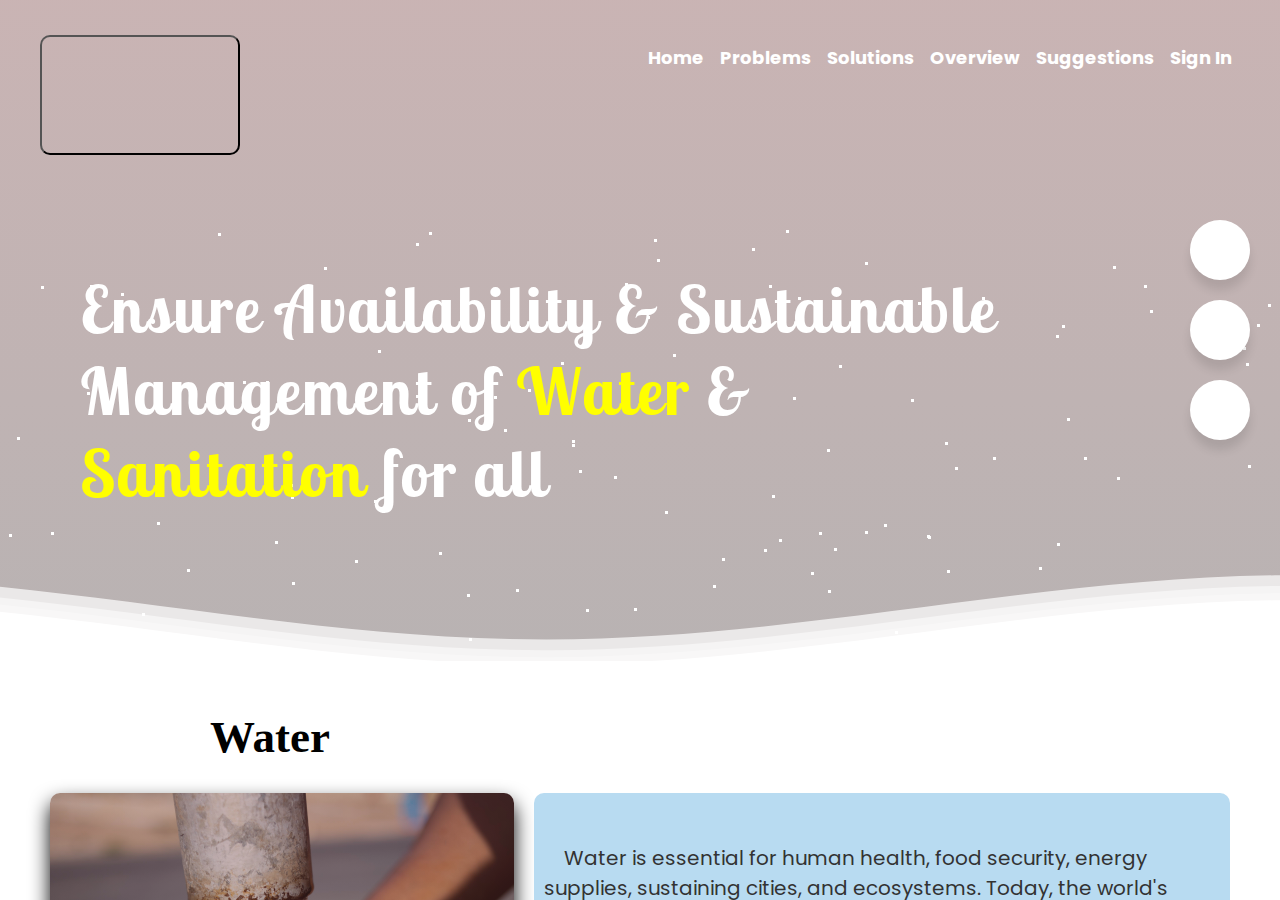
==== commit 96e82814: "new" ====
--- a/Index.html
+++ b/Index.html
@@ -52,7 +52,7 @@
                           </li>
 
                           <div class="dropdown">
-                            <li><a id="link1" href="Problems/problem.html">Problems</a>
+                            <li><a id="link1" href="Problems/Problem.html">Problems</a>
                               <div class="dropdown-content">
                                 <a href="Problems/Problem.html#problemcon1">Water pollution</a>
                                 <a href="Problems/Problem.html#problemcon2">water contamination ways</a>
@@ -71,13 +71,25 @@
                           </div>  
                             </li>
 
-                            <li><a id="link1" href="Overview/Overview.html">Overview</a>
-                            </li>
-
-                            <li><a id="link1" href="Suggestions/Suggestions.html">Suggestions</a>
-                            </li>
-
-                            <li><a id="link1" href="login.php">Sign In</a>
+                            <div class="dropdown">
+                              <li><a id="link1" href="../Overview/Overview.html">Overview</a>
+                                <div class="dropdown-content">
+                                </div>
+   
+                              </div>
+   
+                              </li>
+   
+  
+                              <div class="dropdown">
+                              <li><a id="link1" href="../Suggestions/Suggestions.html">Suggestions</a>
+                              <div class="dropdown-content">
+                                <a href="../Suggestions/profile.php">Uplaod Articles</a>
+                              </div>
+                            </div>
+                              </li>
+
+                            <li><a id="link1" href="Suggestions/login.php">Sign In</a>
                             </li>
 
                         </ul>
@@ -410,11 +422,12 @@
             <br>
             <p>
             <ul>
-              <li><a href="Index.html" class="hometab"><i class="fas fa-home"></i></i></i>&nbsp;Home</a></li>
-              <li><a href="Problems/problem.html"><i class="fas fa-question"></i></i>&nbsp;Problems</a></li>
-              <li><a href="Solutions/Solutions.html"><i class="fas fa-tools"></i></i>&nbsp;Solutions</a></li>
-              <li><a href="Overview/Overview.html"><i class="fas fa-search"></i></i>&nbsp;Overview</a></li>
-              <li><a href="Suggestions/Suggestions.html"><i class="fas fa-comments"></i></i>&nbsp;Suggestions</a></li>
+              <li><a href="Index.html" class="hometab"><i class="fas fa-home"></i>&nbsp;Home</a></li>
+              <li><a href="Problems/problem.html"><i class="fas fa-question"></i>&nbsp;Problems</a></li>
+              <li><a href="Solutions/Solutions.html"><i class="fas fa-tools"></i>&nbsp;Solutions</a></li>
+              <li><a href="Overview/Overview.html"><i class="fas fa-search"></i>&nbsp;Overview</a></li>
+              <li><a href="Suggestions/Suggestions.html"><i class="fas fa-comments"></i>&nbsp;Suggestions</a></li>
+              <li><a href="Suggestions/login.php"><i class="fas fa-sign-in-alt"></i>&nbsp;Sign In</a></li>
             </ul>
           </p>
           </div>
@@ -445,8 +458,6 @@
             <h3>Copyright © 2021 - Designed & Developed by <span>WEB Application Development Group 07</span><h3></div>
               <div id="stars"></div>
         </div>
-
-    
 
         </div>
 
--- a/Index1.css
+++ b/Index1.css
@@ -1,4 +1,3 @@
-
 .nav-links ul
 {
     display: inline;
@@ -90,7 +89,7 @@
 .container1b h4
 {
     font-size: 24;
-    font-family: montserrat;
+    font-family: 'Poppins';
     color: white;
     text-align: center;
     padding-top: 350px;
@@ -181,7 +180,7 @@
 .container13a h4
 {
     font-size: 24;
-    font-family: montserrat;
+    font-family: 'Poppins';
     color: white;
     text-align: center;
     padding-top: 430px;
@@ -190,7 +189,7 @@
 .container13b h4
 {
     font-size: 24;
-    font-family: montserrat;
+    font-family: 'Poppins';
     color: white;
     text-align: center;
     padding-top: 400px;
--- a/Index2.css
+++ b/Index2.css
@@ -184,24 +184,4 @@
     background-repeat: no-repeat;
     background-size: cover;
     box-shadow: 0 10px 20px black;
-}
-#c1
-{
-    width: 100%;
-}
-#c2
-{
-    width: 100%;
-}
-#c3
-{
-    width: 100%;
-}
-#c4
-{
-    width: 100%;
-}
-#c5
-{
-    width: 100%;
 }--- a/Index3.css
+++ b/Index3.css
@@ -424,7 +424,7 @@
   {
     text-align: center; 
     list-style-type:none;
-    line-height: 1.8;
+    line-height: 1.7;
     margin-left: 10px;
   }
   #content13 ul
@@ -474,7 +474,6 @@
     {
       margin-left: 10px;
       text-align: center;
-  
     }
   }
 
@@ -615,6 +614,7 @@
     "content2"
     "content3";
   }
+}
 
   @media (max-width: 300px)  
   {
@@ -625,9 +625,9 @@
       height: 162vh;
     }
   
-  }
-
-}
+}
+
+
 
 /*dropdown*/
 
@@ -640,7 +640,7 @@
 
   .dropdown-content {
 
-    margin-top: 10px;
+    margin-top: 5px;
     display: none;
     position: absolute;
     background: rgba(0,0,0,0.3);
@@ -783,9 +783,4 @@
     @keyframes animatebottom { 
       from{ bottom:-100px; opacity:0 } 
       to{ bottom:0; opacity:1 }
-    }
-     
-    #myDiv {
-      display: none;
-      text-align: center;
     }